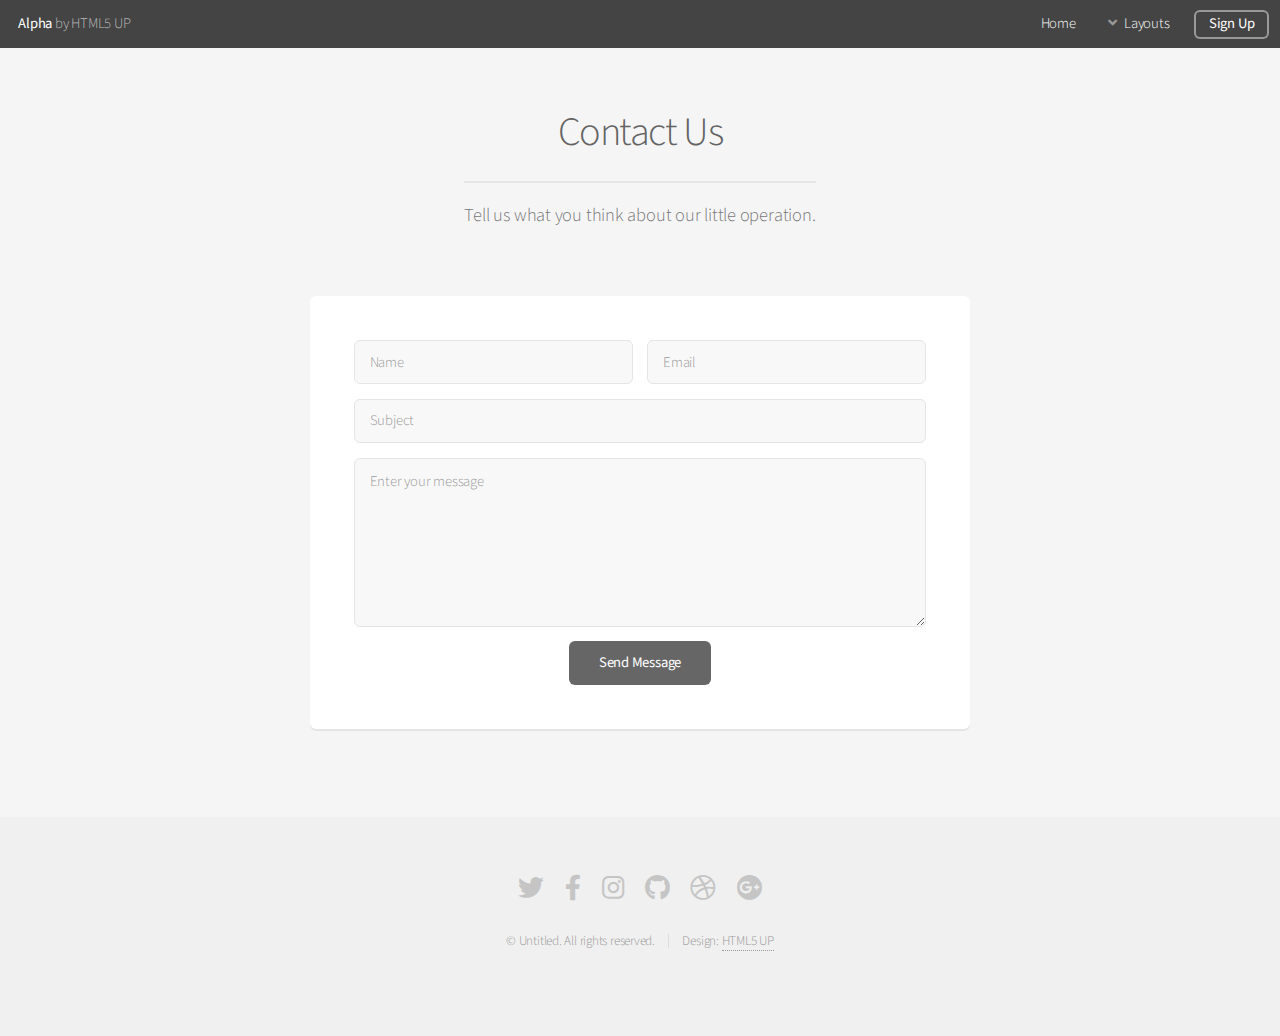
==== contact.html @ 0d6b312d "Template" ====
<!DOCTYPE HTML>
<!--
	Alpha by HTML5 UP
	html5up.net | @ajlkn
	Free for personal and commercial use under the CCA 3.0 license (html5up.net/license)
-->
<html lang="en">
	<head>
		<title>Contact - Alpha by HTML5 UP</title>
		<meta charset="utf-8" />
		<meta name="viewport" content="width=device-width, initial-scale=1, user-scalable=no" />
		<link rel="stylesheet" href="assets/css/main.css" />
	</head>
	<body class="is-preload">
		<div id="page-wrapper">

			<!-- Header -->
				<header id="header">
					<h1><a href="index.html">Alpha</a> by HTML5 UP</h1>
					<nav id="nav">
						<ul>
							<li><a href="index.html">Home</a></li>
							<li>
								<a href="#" class="icon solid fa-angle-down">Layouts</a>
								<ul>
									<li><a href="generic.html">Generic</a></li>
									<li><a href="contact.html">Contact</a></li>
									<li><a href="elements.html">Elements</a></li>
									<li>
										<a href="#">Submenu</a>
										<ul>
											<li><a href="#">Option One</a></li>
											<li><a href="#">Option Two</a></li>
											<li><a href="#">Option Three</a></li>
											<li><a href="#">Option Four</a></li>
										</ul>
									</li>
								</ul>
							</li>
							<li><a href="#" class="button">Sign Up</a></li>
						</ul>
					</nav>
				</header>

			<!-- Main -->
				<section id="main" class="container medium">
					<header>
						<h2>Contact Us</h2>
						<p>Tell us what you think about our little operation.</p>
					</header>
					<div class="box">
						<form method="post" action="#">
							<div class="row gtr-50 gtr-uniform">
								<div class="col-6 col-12-mobilep">
									<input type="text" name="name" id="name" value="" placeholder="Name" />
								</div>
								<div class="col-6 col-12-mobilep">
									<input type="email" name="email" id="email" value="" placeholder="Email" />
								</div>
								<div class="col-12">
									<input type="text" name="subject" id="subject" value="" placeholder="Subject" />
								</div>
								<div class="col-12">
									<textarea name="message" id="message" placeholder="Enter your message" rows="6"></textarea>
								</div>
								<div class="col-12">
									<ul class="actions special">
										<li><input type="submit" value="Send Message" /></li>
									</ul>
								</div>
							</div>
						</form>
					</div>
				</section>

			<!-- Footer -->
				<footer id="footer">
					<ul class="icons">
						<li><a href="#" class="icon brands fa-twitter"><span class="label">Twitter</span></a></li>
						<li><a href="#" class="icon brands fa-facebook-f"><span class="label">Facebook</span></a></li>
						<li><a href="#" class="icon brands fa-instagram"><span class="label">Instagram</span></a></li>
						<li><a href="#" class="icon brands fa-github"><span class="label">Github</span></a></li>
						<li><a href="#" class="icon brands fa-dribbble"><span class="label">Dribbble</span></a></li>
						<li><a href="#" class="icon brands fa-google-plus"><span class="label">Google+</span></a></li>
					</ul>
					<ul class="copyright">
						<li>&copy; Untitled. All rights reserved.</li><li>Design: <a href="http://html5up.net">HTML5 UP</a></li>
					</ul>
				</footer>

		</div>

		<!-- Scripts -->
			<script src="assets/js/jquery.min.js"></script>
			<script src="assets/js/jquery.dropotron.min.js"></script>
			<script src="assets/js/jquery.scrollex.min.js"></script>
			<script src="assets/js/browser.min.js"></script>
			<script src="assets/js/breakpoints.min.js"></script>
			<script src="assets/js/util.js"></script>
			<script src="assets/js/main.js"></script>

	</body>
</html>
---- assets/css/main.css ----
@import url("fontawesome-all.min.css");
@import url("https://fonts.googleapis.com/css?family=Source+Sans+Pro:300,400,300italic,400italic");

/*
	Alpha by HTML5 UP
	html5up.net | @ajlkn
	Free for personal and commercial use under the CCA 3.0 license (html5up.net/license)
*/

/* Reset */

/* Based on meyerweb.com/eric/tools/css/reset (v2.0 | 20110126 | License: public domain) */

	html, body, div, span, applet, object,
	iframe, h1, h2, h3, h4, h5, h6, p, blockquote,
	pre, a, abbr, acronym, address, big, cite,
	code, del, dfn, em, img, ins, kbd, q, s, samp,
	small, strike, strong, sub, sup, tt, var, b,
	u, i, center, dl, dt, dd, ol, ul, li, fieldset,
	form, label, legend, table, caption, tbody,
	tfoot, thead, tr, th, td, article, aside,
	canvas, details, embed, figure, figcaption,
	footer, header, hgroup, menu, nav, output, ruby,
	section, summary, time, mark, audio, video {
		margin: 0;
		padding: 0;
		border: 0;
		font-size: 100%;
		font: inherit;
		vertical-align: baseline;
	}

	article, aside, details, figcaption, figure,
	footer, header, hgroup, menu, nav, section {
		display: block;
	}

	body {
		line-height: 1;
	}

	ol, ul {
		list-style: none;
	}

	blockquote, q {
		quotes: none;
	}

		blockquote:before, blockquote:after, q:before, q:after {
			content: '';
			content: none;
		}

	table {
		border-collapse: collapse;
		border-spacing: 0;
	}

	body {
		-webkit-text-size-adjust: none;
	}

	mark {
		background-color: transparent;
		color: inherit;
	}

	input::-moz-focus-inner {
		border: 0;
		padding: 0;
	}

	input, select, textarea {
		-moz-appearance: none;
		-webkit-appearance: none;
		-ms-appearance: none;
		appearance: none;
	}

/* Basic */

	@-ms-viewport {
		width: device-width;
	}

	body {
		-ms-overflow-style: scrollbar;
	}

	@media screen and (max-width: 480px) {

		html, body {
			min-width: 320px;
		}

	}

	html {
		box-sizing: border-box;
	}

	*, *:before, *:after {
		box-sizing: inherit;
	}

	body {
		background: #f5f5f5;
	}

	body, input, select, textarea {
		color: #777;
		font-family: "Source Sans Pro", sans-serif;
		font-size: 16pt;
		font-weight: 300;
		line-height: 1.65em;
		letter-spacing: -0.015em;
	}

	a {
		-moz-transition: color 0.2s ease-in-out, border-bottom-color 0.2s ease-in-out;
		-webkit-transition: color 0.2s ease-in-out, border-bottom-color 0.2s ease-in-out;
		-ms-transition: color 0.2s ease-in-out, border-bottom-color 0.2s ease-in-out;
		transition: color 0.2s ease-in-out, border-bottom-color 0.2s ease-in-out;
		border-bottom: dotted 1px;
		color: #e89980;
		text-decoration: none;
	}

		a:hover {
			border-bottom-color: transparent;
		}

	strong, b {
		color: #646464;
		font-weight: 400;
	}

	em, i {
		font-style: italic;
	}

	p {
		margin: 0 0 2em 0;
	}

	h1, h2, h3, h4, h5, h6 {
		color: #646464;
		font-weight: 300;
		line-height: 1em;
		margin: 0 0 0.5em 0;
	}

		h1 a, h2 a, h3 a, h4 a, h5 a, h6 a {
			color: inherit;
			text-decoration: none;
		}

	h2 {
		font-size: 2.25em;
		line-height: 1.5em;
		letter-spacing: -0.035em;
	}

	h3 {
		font-size: 1.75em;
		line-height: 1.5em;
		letter-spacing: -0.025em;
	}

	h4 {
		font-size: 1.1em;
		line-height: 1.5em;
		letter-spacing: 0;
	}

	h5 {
		font-size: 0.9em;
		line-height: 1.5em;
		letter-spacing: 0;
	}

	h6 {
		font-size: 0.7em;
		line-height: 1.5em;
		letter-spacing: 0;
	}

	sub {
		font-size: 0.8em;
		position: relative;
		top: 0.5em;
	}

	sup {
		font-size: 0.8em;
		position: relative;
		top: -0.5em;
	}

	hr {
		border: 0;
		border-bottom: solid 2px #e5e5e5;
		margin: 2em 0;
	}

		hr.major {
			margin: 3em 0;
		}

	blockquote {
		border-left: solid 4px #e5e5e5;
		font-style: italic;
		margin: 0 0 2em 0;
		padding: 0.5em 0 0.5em 2em;
	}

	pre {
		-webkit-overflow-scrolling: touch;
		background: #f8f8f8;
		border-radius: 6px;
		border: solid 1px #e5e5e5;
		font-family: monospace;
		font-size: 0.9em;
		line-height: 1.75em;
		margin: 0 0 2em 0;
		overflow-x: auto;
		padding: 1em 1.5em;
	}

	code {
		background: #f8f8f8;
		border-radius: 6px;
		border: solid 1px #e5e5e5;
		font-family: monospace;
		font-size: 0.9em;
		margin: 0 0.25em;
		padding: 0.25em 0.65em;
	}

	.align-left {
		text-align: left;
	}

	.align-center {
		text-align: center;
	}

	.align-right {
		text-align: right;
	}

/* Row */

	.row {
		display: flex;
		flex-wrap: wrap;
		box-sizing: border-box;
		align-items: stretch;
	}

		.row > * {
			box-sizing: border-box;
		}

		.row.gtr-uniform > * > :last-child {
			margin-bottom: 0;
		}

		.row.aln-left {
			justify-content: flex-start;
		}

		.row.aln-center {
			justify-content: center;
		}

		.row.aln-right {
			justify-content: flex-end;
		}

		.row.aln-top {
			align-items: flex-start;
		}

		.row.aln-middle {
			align-items: center;
		}

		.row.aln-bottom {
			align-items: flex-end;
		}

		.row > .imp {
			order: -1;
		}

		.row > .col-1 {
			width: 8.33333%;
		}

		.row > .off-1 {
			margin-left: 8.33333%;
		}

		.row > .col-2 {
			width: 16.66667%;
		}

		.row > .off-2 {
			margin-left: 16.66667%;
		}

		.row > .col-3 {
			width: 25%;
		}

		.row > .off-3 {
			margin-left: 25%;
		}

		.row > .col-4 {
			width: 33.33333%;
		}

		.row > .off-4 {
			margin-left: 33.33333%;
		}

		.row > .col-5 {
			width: 41.66667%;
		}

		.row > .off-5 {
			margin-left: 41.66667%;
		}

		.row > .col-6 {
			width: 50%;
		}

		.row > .off-6 {
			margin-left: 50%;
		}

		.row > .col-7 {
			width: 58.33333%;
		}

		.row > .off-7 {
			margin-left: 58.33333%;
		}

		.row > .col-8 {
			width: 66.66667%;
		}

		.row > .off-8 {
			margin-left: 66.66667%;
		}

		.row > .col-9 {
			width: 75%;
		}

		.row > .off-9 {
			margin-left: 75%;
		}

		.row > .col-10 {
			width: 83.33333%;
		}

		.row > .off-10 {
			margin-left: 83.33333%;
		}

		.row > .col-11 {
			width: 91.66667%;
		}

		.row > .off-11 {
			margin-left: 91.66667%;
		}

		.row > .col-12 {
			width: 100%;
		}

		.row > .off-12 {
			margin-left: 100%;
		}

		.row.gtr-0 {
			margin-top: 0;
			margin-left: 0em;
		}

			.row.gtr-0 > * {
				padding: 0 0 0 0em;
			}

			.row.gtr-0.gtr-uniform {
				margin-top: 0em;
			}

				.row.gtr-0.gtr-uniform > * {
					padding-top: 0em;
				}

		.row.gtr-25 {
			margin-top: 0;
			margin-left: -0.5em;
		}

			.row.gtr-25 > * {
				padding: 0 0 0 0.5em;
			}

			.row.gtr-25.gtr-uniform {
				margin-top: -0.5em;
			}

				.row.gtr-25.gtr-uniform > * {
					padding-top: 0.5em;
				}

		.row.gtr-50 {
			margin-top: 0;
			margin-left: -1em;
		}

			.row.gtr-50 > * {
				padding: 0 0 0 1em;
			}

			.row.gtr-50.gtr-uniform {
				margin-top: -1em;
			}

				.row.gtr-50.gtr-uniform > * {
					padding-top: 1em;
				}

		.row {
			margin-top: 0;
			margin-left: -2em;
		}

			.row > * {
				padding: 0 0 0 2em;
			}

			.row.gtr-uniform {
				margin-top: -2em;
			}

				.row.gtr-uniform > * {
					padding-top: 2em;
				}

		.row.gtr-150 {
			margin-top: 0;
			margin-left: -3em;
		}

			.row.gtr-150 > * {
				padding: 0 0 0 3em;
			}

			.row.gtr-150.gtr-uniform {
				margin-top: -3em;
			}

				.row.gtr-150.gtr-uniform > * {
					padding-top: 3em;
				}

		.row.gtr-200 {
			margin-top: 0;
			margin-left: -4em;
		}

			.row.gtr-200 > * {
				padding: 0 0 0 4em;
			}

			.row.gtr-200.gtr-uniform {
				margin-top: -4em;
			}

				.row.gtr-200.gtr-uniform > * {
					padding-top: 4em;
				}

		@media screen and (max-width: 1680px) {

			.row {
				display: flex;
				flex-wrap: wrap;
				box-sizing: border-box;
				align-items: stretch;
			}

				.row > * {
					box-sizing: border-box;
				}

				.row.gtr-uniform > * > :last-child {
					margin-bottom: 0;
				}

				.row.aln-left {
					justify-content: flex-start;
				}

				.row.aln-center {
					justify-content: center;
				}

				.row.aln-right {
					justify-content: flex-end;
				}

				.row.aln-top {
					align-items: flex-start;
				}

				.row.aln-middle {
					align-items: center;
				}

				.row.aln-bottom {
					align-items: flex-end;
				}

				.row > .imp-wide {
					order: -1;
				}

				.row > .col-1-wide {
					width: 8.33333%;
				}

				.row > .off-1-wide {
					margin-left: 8.33333%;
				}

				.row > .col-2-wide {
					width: 16.66667%;
				}

				.row > .off-2-wide {
					margin-left: 16.66667%;
				}

				.row > .col-3-wide {
					width: 25%;
				}

				.row > .off-3-wide {
					margin-left: 25%;
				}

				.row > .col-4-wide {
					width: 33.33333%;
				}

				.row > .off-4-wide {
					margin-left: 33.33333%;
				}

				.row > .col-5-wide {
					width: 41.66667%;
				}

				.row > .off-5-wide {
					margin-left: 41.66667%;
				}

				.row > .col-6-wide {
					width: 50%;
				}

				.row > .off-6-wide {
					margin-left: 50%;
				}

				.row > .col-7-wide {
					width: 58.33333%;
				}

				.row > .off-7-wide {
					margin-left: 58.33333%;
				}

				.row > .col-8-wide {
					width: 66.66667%;
				}

				.row > .off-8-wide {
					margin-left: 66.66667%;
				}

				.row > .col-9-wide {
					width: 75%;
				}

				.row > .off-9-wide {
					margin-left: 75%;
				}

				.row > .col-10-wide {
					width: 83.33333%;
				}

				.row > .off-10-wide {
					margin-left: 83.33333%;
				}

				.row > .col-11-wide {
					width: 91.66667%;
				}

				.row > .off-11-wide {
					margin-left: 91.66667%;
				}

				.row > .col-12-wide {
					width: 100%;
				}

				.row > .off-12-wide {
					margin-left: 100%;
				}

				.row.gtr-0 {
					margin-top: 0;
					margin-left: 0em;
				}

					.row.gtr-0 > * {
						padding: 0 0 0 0em;
					}

					.row.gtr-0.gtr-uniform {
						margin-top: 0em;
					}

						.row.gtr-0.gtr-uniform > * {
							padding-top: 0em;
						}

				.row.gtr-25 {
					margin-top: 0;
					margin-left: -0.5em;
				}

					.row.gtr-25 > * {
						padding: 0 0 0 0.5em;
					}

					.row.gtr-25.gtr-uniform {
						margin-top: -0.5em;
					}

						.row.gtr-25.gtr-uniform > * {
							padding-top: 0.5em;
						}

				.row.gtr-50 {
					margin-top: 0;
					margin-left: -1em;
				}

					.row.gtr-50 > * {
						padding: 0 0 0 1em;
					}

					.row.gtr-50.gtr-uniform {
						margin-top: -1em;
					}

						.row.gtr-50.gtr-uniform > * {
							padding-top: 1em;
						}

				.row {
					margin-top: 0;
					margin-left: -2em;
				}

					.row > * {
						padding: 0 0 0 2em;
					}

					.row.gtr-uniform {
						margin-top: -2em;
					}

						.row.gtr-uniform > * {
							padding-top: 2em;
						}

				.row.gtr-150 {
					margin-top: 0;
					margin-left: -3em;
				}

					.row.gtr-150 > * {
						padding: 0 0 0 3em;
					}

					.row.gtr-150.gtr-uniform {
						margin-top: -3em;
					}

						.row.gtr-150.gtr-uniform > * {
							padding-top: 3em;
						}

				.row.gtr-200 {
					margin-top: 0;
					margin-left: -4em;
				}

					.row.gtr-200 > * {
						padding: 0 0 0 4em;
					}

					.row.gtr-200.gtr-uniform {
						margin-top: -4em;
					}

						.row.gtr-200.gtr-uniform > * {
							padding-top: 4em;
						}

		}

		@media screen and (max-width: 1280px) {

			.row {
				display: flex;
				flex-wrap: wrap;
				box-sizing: border-box;
				align-items: stretch;
			}

				.row > * {
					box-sizing: border-box;
				}

				.row.gtr-uniform > * > :last-child {
					margin-bottom: 0;
				}

				.row.aln-left {
					justify-content: flex-start;
				}

				.row.aln-center {
					justify-content: center;
				}

				.row.aln-right {
					justify-content: flex-end;
				}

				.row.aln-top {
					align-items: flex-start;
				}

				.row.aln-middle {
					align-items: center;
				}

				.row.aln-bottom {
					align-items: flex-end;
				}

				.row > .imp-normal {
					order: -1;
				}

				.row > .col-1-normal {
					width: 8.33333%;
				}

				.row > .off-1-normal {
					margin-left: 8.33333%;
				}

				.row > .col-2-normal {
					width: 16.66667%;
				}

				.row > .off-2-normal {
					margin-left: 16.66667%;
				}

				.row > .col-3-normal {
					width: 25%;
				}

				.row > .off-3-normal {
					margin-left: 25%;
				}

				.row > .col-4-normal {
					width: 33.33333%;
				}

				.row > .off-4-normal {
					margin-left: 33.33333%;
				}

				.row > .col-5-normal {
					width: 41.66667%;
				}

				.row > .off-5-normal {
					margin-left: 41.66667%;
				}

				.row > .col-6-normal {
					width: 50%;
				}

				.row > .off-6-normal {
					margin-left: 50%;
				}

				.row > .col-7-normal {
					width: 58.33333%;
				}

				.row > .off-7-normal {
					margin-left: 58.33333%;
				}

				.row > .col-8-normal {
					width: 66.66667%;
				}

				.row > .off-8-normal {
					margin-left: 66.66667%;
				}

				.row > .col-9-normal {
					width: 75%;
				}

				.row > .off-9-normal {
					margin-left: 75%;
				}

				.row > .col-10-normal {
					width: 83.33333%;
				}

				.row > .off-10-normal {
					margin-left: 83.33333%;
				}

				.row > .col-11-normal {
					width: 91.66667%;
				}

				.row > .off-11-normal {
					margin-left: 91.66667%;
				}

				.row > .col-12-normal {
					width: 100%;
				}

				.row > .off-12-normal {
					margin-left: 100%;
				}

				.row.gtr-0 {
					margin-top: 0;
					margin-left: 0em;
				}

					.row.gtr-0 > * {
						padding: 0 0 0 0em;
					}

					.row.gtr-0.gtr-uniform {
						margin-top: 0em;
					}

						.row.gtr-0.gtr-uniform > * {
							padding-top: 0em;
						}

				.row.gtr-25 {
					margin-top: 0;
					margin-left: -0.5em;
				}

					.row.gtr-25 > * {
						padding: 0 0 0 0.5em;
					}

					.row.gtr-25.gtr-uniform {
						margin-top: -0.5em;
					}

						.row.gtr-25.gtr-uniform > * {
							padding-top: 0.5em;
						}

				.row.gtr-50 {
					margin-top: 0;
					margin-left: -1em;
				}

					.row.gtr-50 > * {
						padding: 0 0 0 1em;
					}

					.row.gtr-50.gtr-uniform {
						margin-top: -1em;
					}

						.row.gtr-50.gtr-uniform > * {
							padding-top: 1em;
						}

				.row {
					margin-top: 0;
					margin-left: -2em;
				}

					.row > * {
						padding: 0 0 0 2em;
					}

					.row.gtr-uniform {
						margin-top: -2em;
					}

						.row.gtr-uniform > * {
							padding-top: 2em;
						}

				.row.gtr-150 {
					margin-top: 0;
					margin-left: -3em;
				}

					.row.gtr-150 > * {
						padding: 0 0 0 3em;
					}

					.row.gtr-150.gtr-uniform {
						margin-top: -3em;
					}

						.row.gtr-150.gtr-uniform > * {
							padding-top: 3em;
						}

				.row.gtr-200 {
					margin-top: 0;
					margin-left: -4em;
				}

					.row.gtr-200 > * {
						padding: 0 0 0 4em;
					}

					.row.gtr-200.gtr-uniform {
						margin-top: -4em;
					}

						.row.gtr-200.gtr-uniform > * {
							padding-top: 4em;
						}

		}

		@media screen and (max-width: 980px) {

			.row {
				display: flex;
				flex-wrap: wrap;
				box-sizing: border-box;
				align-items: stretch;
			}

				.row > * {
					box-sizing: border-box;
				}

				.row.gtr-uniform > * > :last-child {
					margin-bottom: 0;
				}

				.row.aln-left {
					justify-content: flex-start;
				}

				.row.aln-center {
					justify-content: center;
				}

				.row.aln-right {
					justify-content: flex-end;
				}

				.row.aln-top {
					align-items: flex-start;
				}

				.row.aln-middle {
					align-items: center;
				}

				.row.aln-bottom {
					align-items: flex-end;
				}

				.row > .imp-narrow {
					order: -1;
				}

				.row > .col-1-narrow {
					width: 8.33333%;
				}

				.row > .off-1-narrow {
					margin-left: 8.33333%;
				}

				.row > .col-2-narrow {
					width: 16.66667%;
				}

				.row > .off-2-narrow {
					margin-left: 16.66667%;
				}

				.row > .col-3-narrow {
					width: 25%;
				}

				.row > .off-3-narrow {
					margin-left: 25%;
				}

				.row > .col-4-narrow {
					width: 33.33333%;
				}

				.row > .off-4-narrow {
					margin-left: 33.33333%;
				}

				.row > .col-5-narrow {
					width: 41.66667%;
				}

				.row > .off-5-narrow {
					margin-left: 41.66667%;
				}

				.row > .col-6-narrow {
					width: 50%;
				}

				.row > .off-6-narrow {
					margin-left: 50%;
				}

				.row > .col-7-narrow {
					width: 58.33333%;
				}

				.row > .off-7-narrow {
					margin-left: 58.33333%;
				}

				.row > .col-8-narrow {
					width: 66.66667%;
				}

				.row > .off-8-narrow {
					margin-left: 66.66667%;
				}

				.row > .col-9-narrow {
					width: 75%;
				}

				.row > .off-9-narrow {
					margin-left: 75%;
				}

				.row > .col-10-narrow {
					width: 83.33333%;
				}

				.row > .off-10-narrow {
					margin-left: 83.33333%;
				}

				.row > .col-11-narrow {
					width: 91.66667%;
				}

				.row > .off-11-narrow {
					margin-left: 91.66667%;
				}

				.row > .col-12-narrow {
					width: 100%;
				}

				.row > .off-12-narrow {
					margin-left: 100%;
				}

				.row.gtr-0 {
					margin-top: 0;
					margin-left: 0em;
				}

					.row.gtr-0 > * {
						padding: 0 0 0 0em;
					}

					.row.gtr-0.gtr-uniform {
						margin-top: 0em;
					}

						.row.gtr-0.gtr-uniform > * {
							padding-top: 0em;
						}

				.row.gtr-25 {
					margin-top: 0;
					margin-left: -0.5em;
				}

					.row.gtr-25 > * {
						padding: 0 0 0 0.5em;
					}

					.row.gtr-25.gtr-uniform {
						margin-top: -0.5em;
					}

						.row.gtr-25.gtr-uniform > * {
							padding-top: 0.5em;
						}

				.row.gtr-50 {
					margin-top: 0;
					margin-left: -1em;
				}

					.row.gtr-50 > * {
						padding: 0 0 0 1em;
					}

					.row.gtr-50.gtr-uniform {
						margin-top: -1em;
					}

						.row.gtr-50.gtr-uniform > * {
							padding-top: 1em;
						}

				.row {
					margin-top: 0;
					margin-left: -2em;
				}

					.row > * {
						padding: 0 0 0 2em;
					}

					.row.gtr-uniform {
						margin-top: -2em;
					}

						.row.gtr-uniform > * {
							padding-top: 2em;
						}

				.row.gtr-150 {
					margin-top: 0;
					margin-left: -3em;
				}

					.row.gtr-150 > * {
						padding: 0 0 0 3em;
					}

					.row.gtr-150.gtr-uniform {
						margin-top: -3em;
					}

						.row.gtr-150.gtr-uniform > * {
							padding-top: 3em;
						}

				.row.gtr-200 {
					margin-top: 0;
					margin-left: -4em;
				}

					.row.gtr-200 > * {
						padding: 0 0 0 4em;
					}

					.row.gtr-200.gtr-uniform {
						margin-top: -4em;
					}

						.row.gtr-200.gtr-uniform > * {
							padding-top: 4em;
						}

		}

		@media screen and (max-width: 840px) {

			.row {
				display: flex;
				flex-wrap: wrap;
				box-sizing: border-box;
				align-items: stretch;
			}

				.row > * {
					box-sizing: border-box;
				}

				.row.gtr-uniform > * > :last-child {
					margin-bottom: 0;
				}

				.row.aln-left {
					justify-content: flex-start;
				}

				.row.aln-center {
					justify-content: center;
				}

				.row.aln-right {
					justify-content: flex-end;
				}

				.row.aln-top {
					align-items: flex-start;
				}

				.row.aln-middle {
					align-items: center;
				}

				.row.aln-bottom {
					align-items: flex-end;
				}

				.row > .imp-narrower {
					order: -1;
				}

				.row > .col-1-narrower {
					width: 8.33333%;
				}

				.row > .off-1-narrower {
					margin-left: 8.33333%;
				}

				.row > .col-2-narrower {
					width: 16.66667%;
				}

				.row > .off-2-narrower {
					margin-left: 16.66667%;
				}

				.row > .col-3-narrower {
					width: 25%;
				}

				.row > .off-3-narrower {
					margin-left: 25%;
				}

				.row > .col-4-narrower {
					width: 33.33333%;
				}

				.row > .off-4-narrower {
					margin-left: 33.33333%;
				}

				.row > .col-5-narrower {
					width: 41.66667%;
				}

				.row > .off-5-narrower {
					margin-left: 41.66667%;
				}

				.row > .col-6-narrower {
					width: 50%;
				}

				.row > .off-6-narrower {
					margin-left: 50%;
				}

				.row > .col-7-narrower {
					width: 58.33333%;
				}

				.row > .off-7-narrower {
					margin-left: 58.33333%;
				}

				.row > .col-8-narrower {
					width: 66.66667%;
				}

				.row > .off-8-narrower {
					margin-left: 66.66667%;
				}

				.row > .col-9-narrower {
					width: 75%;
				}

				.row > .off-9-narrower {
					margin-left: 75%;
				}

				.row > .col-10-narrower {
					width: 83.33333%;
				}

				.row > .off-10-narrower {
					margin-left: 83.33333%;
				}

				.row > .col-11-narrower {
					width: 91.66667%;
				}

				.row > .off-11-narrower {
					margin-left: 91.66667%;
				}

				.row > .col-12-narrower {
					width: 100%;
				}

				.row > .off-12-narrower {
					margin-left: 100%;
				}

				.row.gtr-0 {
					margin-top: 0;
					margin-left: 0em;
				}

					.row.gtr-0 > * {
						padding: 0 0 0 0em;
					}

					.row.gtr-0.gtr-uniform {
						margin-top: 0em;
					}

						.row.gtr-0.gtr-uniform > * {
							padding-top: 0em;
						}

				.row.gtr-25 {
					margin-top: 0;
					margin-left: -0.5em;
				}

					.row.gtr-25 > * {
						padding: 0 0 0 0.5em;
					}

					.row.gtr-25.gtr-uniform {
						margin-top: -0.5em;
					}

						.row.gtr-25.gtr-uniform > * {
							padding-top: 0.5em;
						}

				.row.gtr-50 {
					margin-top: 0;
					margin-left: -1em;
				}

					.row.gtr-50 > * {
						padding: 0 0 0 1em;
					}

					.row.gtr-50.gtr-uniform {
						margin-top: -1em;
					}

						.row.gtr-50.gtr-uniform > * {
							padding-top: 1em;
						}

				.row {
					margin-top: 0;
					margin-left: -2em;
				}

					.row > * {
						padding: 0 0 0 2em;
					}

					.row.gtr-uniform {
						margin-top: -2em;
					}

						.row.gtr-uniform > * {
							padding-top: 2em;
						}

				.row.gtr-150 {
					margin-top: 0;
					margin-left: -3em;
				}

					.row.gtr-150 > * {
						padding: 0 0 0 3em;
					}

					.row.gtr-150.gtr-uniform {
						margin-top: -3em;
					}

						.row.gtr-150.gtr-uniform > * {
							padding-top: 3em;
						}

				.row.gtr-200 {
					margin-top: 0;
					margin-left: -4em;
				}

					.row.gtr-200 > * {
						padding: 0 0 0 4em;
					}

					.row.gtr-200.gtr-uniform {
						margin-top: -4em;
					}

						.row.gtr-200.gtr-uniform > * {
							padding-top: 4em;
						}

		}

		@media screen and (max-width: 736px) {

			.row {
				display: flex;
				flex-wrap: wrap;
				box-sizing: border-box;
				align-items: stretch;
			}

				.row > * {
					box-sizing: border-box;
				}

				.row.gtr-uniform > * > :last-child {
					margin-bottom: 0;
				}

				.row.aln-left {
					justify-content: flex-start;
				}

				.row.aln-center {
					justify-content: center;
				}

				.row.aln-right {
					justify-content: flex-end;
				}

				.row.aln-top {
					align-items: flex-start;
				}

				.row.aln-middle {
					align-items: center;
				}

				.row.aln-bottom {
					align-items: flex-end;
				}

				.row > .imp-mobile {
					order: -1;
				}

				.row > .col-1-mobile {
					width: 8.33333%;
				}

				.row > .off-1-mobile {
					margin-left: 8.33333%;
				}

				.row > .col-2-mobile {
					width: 16.66667%;
				}

				.row > .off-2-mobile {
					margin-left: 16.66667%;
				}

				.row > .col-3-mobile {
					width: 25%;
				}

				.row > .off-3-mobile {
					margin-left: 25%;
				}

				.row > .col-4-mobile {
					width: 33.33333%;
				}

				.row > .off-4-mobile {
					margin-left: 33.33333%;
				}

				.row > .col-5-mobile {
					width: 41.66667%;
				}

				.row > .off-5-mobile {
					margin-left: 41.66667%;
				}

				.row > .col-6-mobile {
					width: 50%;
				}

				.row > .off-6-mobile {
					margin-left: 50%;
				}

				.row > .col-7-mobile {
					width: 58.33333%;
				}

				.row > .off-7-mobile {
					margin-left: 58.33333%;
				}

				.row > .col-8-mobile {
					width: 66.66667%;
				}

				.row > .off-8-mobile {
					margin-left: 66.66667%;
				}

				.row > .col-9-mobile {
					width: 75%;
				}

				.row > .off-9-mobile {
					margin-left: 75%;
				}

				.row > .col-10-mobile {
					width: 83.33333%;
				}

				.row > .off-10-mobile {
					margin-left: 83.33333%;
				}

				.row > .col-11-mobile {
					width: 91.66667%;
				}

				.row > .off-11-mobile {
					margin-left: 91.66667%;
				}

				.row > .col-12-mobile {
					width: 100%;
				}

				.row > .off-12-mobile {
					margin-left: 100%;
				}

				.row.gtr-0 {
					margin-top: 0;
					margin-left: 0em;
				}

					.row.gtr-0 > * {
						padding: 0 0 0 0em;
					}

					.row.gtr-0.gtr-uniform {
						margin-top: 0em;
					}

						.row.gtr-0.gtr-uniform > * {
							padding-top: 0em;
						}

				.row.gtr-25 {
					margin-top: 0;
					margin-left: -0.5em;
				}

					.row.gtr-25 > * {
						padding: 0 0 0 0.5em;
					}

					.row.gtr-25.gtr-uniform {
						margin-top: -0.5em;
					}

						.row.gtr-25.gtr-uniform > * {
							padding-top: 0.5em;
						}

				.row.gtr-50 {
					margin-top: 0;
					margin-left: -1em;
				}

					.row.gtr-50 > * {
						padding: 0 0 0 1em;
					}

					.row.gtr-50.gtr-uniform {
						margin-top: -1em;
					}

						.row.gtr-50.gtr-uniform > * {
							padding-top: 1em;
						}

				.row {
					margin-top: 0;
					margin-left: -2em;
				}

					.row > * {
						padding: 0 0 0 2em;
					}

					.row.gtr-uniform {
						margin-top: -2em;
					}

						.row.gtr-uniform > * {
							padding-top: 2em;
						}

				.row.gtr-150 {
					margin-top: 0;
					margin-left: -3em;
				}

					.row.gtr-150 > * {
						padding: 0 0 0 3em;
					}

					.row.gtr-150.gtr-uniform {
						margin-top: -3em;
					}

						.row.gtr-150.gtr-uniform > * {
							padding-top: 3em;
						}

				.row.gtr-200 {
					margin-top: 0;
					margin-left: -4em;
				}

					.row.gtr-200 > * {
						padding: 0 0 0 4em;
					}

					.row.gtr-200.gtr-uniform {
						margin-top: -4em;
					}

						.row.gtr-200.gtr-uniform > * {
							padding-top: 4em;
						}

		}

		@media screen and (max-width: 480px) {

			.row {
				display: flex;
				flex-wrap: wrap;
				box-sizing: border-box;
				align-items: stretch;
			}

				.row > * {
					box-sizing: border-box;
				}

				.row.gtr-uniform > * > :last-child {
					margin-bottom: 0;
				}

				.row.aln-left {
					justify-content: flex-start;
				}

				.row.aln-center {
					justify-content: center;
				}

				.row.aln-right {
					justify-content: flex-end;
				}

				.row.aln-top {
					align-items: flex-start;
				}

				.row.aln-middle {
					align-items: center;
				}

				.row.aln-bottom {
					align-items: flex-end;
				}

				.row > .imp-mobilep {
					order: -1;
				}

				.row > .col-1-mobilep {
					width: 8.33333%;
				}

				.row > .off-1-mobilep {
					margin-left: 8.33333%;
				}

				.row > .col-2-mobilep {
					width: 16.66667%;
				}

				.row > .off-2-mobilep {
					margin-left: 16.66667%;
				}

				.row > .col-3-mobilep {
					width: 25%;
				}

				.row > .off-3-mobilep {
					margin-left: 25%;
				}

				.row > .col-4-mobilep {
					width: 33.33333%;
				}

				.row > .off-4-mobilep {
					margin-left: 33.33333%;
				}

				.row > .col-5-mobilep {
					width: 41.66667%;
				}

				.row > .off-5-mobilep {
					margin-left: 41.66667%;
				}

				.row > .col-6-mobilep {
					width: 50%;
				}

				.row > .off-6-mobilep {
					margin-left: 50%;
				}

				.row > .col-7-mobilep {
					width: 58.33333%;
				}

				.row > .off-7-mobilep {
					margin-left: 58.33333%;
				}

				.row > .col-8-mobilep {
					width: 66.66667%;
				}

				.row > .off-8-mobilep {
					margin-left: 66.66667%;
				}

				.row > .col-9-mobilep {
					width: 75%;
				}

				.row > .off-9-mobilep {
					margin-left: 75%;
				}

				.row > .col-10-mobilep {
					width: 83.33333%;
				}

				.row > .off-10-mobilep {
					margin-left: 83.33333%;
				}

				.row > .col-11-mobilep {
					width: 91.66667%;
				}

				.row > .off-11-mobilep {
					margin-left: 91.66667%;
				}

				.row > .col-12-mobilep {
					width: 100%;
				}

				.row > .off-12-mobilep {
					margin-left: 100%;
				}

				.row.gtr-0 {
					margin-top: 0;
					margin-left: 0em;
				}

					.row.gtr-0 > * {
						padding: 0 0 0 0em;
					}

					.row.gtr-0.gtr-uniform {
						margin-top: 0em;
					}

						.row.gtr-0.gtr-uniform > * {
							padding-top: 0em;
						}

				.row.gtr-25 {
					margin-top: 0;
					margin-left: -0.5em;
				}

					.row.gtr-25 > * {
						padding: 0 0 0 0.5em;
					}

					.row.gtr-25.gtr-uniform {
						margin-top: -0.5em;
					}

						.row.gtr-25.gtr-uniform > * {
							padding-top: 0.5em;
						}

				.row.gtr-50 {
					margin-top: 0;
					margin-left: -1em;
				}

					.row.gtr-50 > * {
						padding: 0 0 0 1em;
					}

					.row.gtr-50.gtr-uniform {
						margin-top: -1em;
					}

						.row.gtr-50.gtr-uniform > * {
							padding-top: 1em;
						}

				.row {
					margin-top: 0;
					margin-left: -2em;
				}

					.row > * {
						padding: 0 0 0 2em;
					}

					.row.gtr-uniform {
						margin-top: -2em;
					}

						.row.gtr-uniform > * {
							padding-top: 2em;
						}

				.row.gtr-150 {
					margin-top: 0;
					margin-left: -3em;
				}

					.row.gtr-150 > * {
						padding: 0 0 0 3em;
					}

					.row.gtr-150.gtr-uniform {
						margin-top: -3em;
					}

						.row.gtr-150.gtr-uniform > * {
							padding-top: 3em;
						}

				.row.gtr-200 {
					margin-top: 0;
					margin-left: -4em;
				}

					.row.gtr-200 > * {
						padding: 0 0 0 4em;
					}

					.row.gtr-200.gtr-uniform {
						margin-top: -4em;
					}

						.row.gtr-200.gtr-uniform > * {
							padding-top: 4em;
						}

		}

/* Container */

	.container {
		margin: 0 auto;
		max-width: calc(100% - 5em);
		width: 60em;
	}

		.container.xsmall {
			width: 15em;
		}

		.container.small {
			width: 30em;
		}

		.container.medium {
			width: 45em;
		}

		.container.large {
			width: 75em;
		}

		.container.xlarge {
			width: 90em;
		}

		.container.max {
			width: 100%;
		}

		@media screen and (max-width: 840px) {

			.container {
				width: 100% !important;
			}

		}

		@media screen and (max-width: 736px) {

			.container {
				max-width: 100%;
			}

		}

/* Section/Article */

	section.special, article.special {
		text-align: center;
	}

	header p {
		color: #999;
		position: relative;
		margin: 0 0 1.5em 0;
		font-style: italic;
	}

	header h2 + p {
		font-size: 1.25em;
		margin-top: -1em;
		line-height: 1.5em;
	}

	header h3 + p {
		font-size: 1.1em;
		margin-top: -0.85em;
		line-height: 1.5em;
	}

	header h4 + p,
	header h5 + p,
	header h6 + p {
		font-size: 0.8em;
		margin-top: -0.5em;
		line-height: 1.5em;
	}

	header.major {
		padding: 1em 0;
		text-align: center;
	}

		header.major h2 {
			margin: 0;
		}

		header.major p {
			display: inline-block;
			border-top: solid 2px #e5e5e5;
			color: #777;
			margin: 1.5em 0 0 0;
			padding: 1.5em 0 0 0;
			font-style: normal;
		}

/* Form */

	form {
		margin: 0 0 2em 0;
	}

	label {
		color: #646464;
		display: block;
		font-size: 0.9em;
		font-weight: 300;
		margin: 0 0 1em 0;
	}

	input[type="text"],
	input[type="password"],
	input[type="email"],
	select,
	textarea {
		-moz-appearance: none;
		-webkit-appearance: none;
		-ms-appearance: none;
		appearance: none;
		background-color: #f8f8f8;
		border-radius: 6px;
		border: solid 1px #e5e5e5;
		color: inherit;
		display: block;
		outline: 0;
		padding: 0 1em;
		text-decoration: none;
		width: 100%;
	}

		input[type="text"]:invalid,
		input[type="password"]:invalid,
		input[type="email"]:invalid,
		select:invalid,
		textarea:invalid {
			box-shadow: none;
		}

		input[type="text"]:focus,
		input[type="password"]:focus,
		input[type="email"]:focus,
		select:focus,
		textarea:focus {
			border-color: #e89980;
			box-shadow: 0 0 0 2px #e89980;
		}

	select {
		background-image: url("data:image/svg+xml;charset=utf8,%3Csvg xmlns='http://www.w3.org/2000/svg' width='40' height='40' preserveAspectRatio='none' viewBox='0 0 40 40'%3E%3Cpath d='M9.4,12.3l10.4,10.4l10.4-10.4c0.2-0.2,0.5-0.4,0.9-0.4c0.3,0,0.6,0.1,0.9,0.4l3.3,3.3c0.2,0.2,0.4,0.5,0.4,0.9 c0,0.4-0.1,0.6-0.4,0.9L20.7,31.9c-0.2,0.2-0.5,0.4-0.9,0.4c-0.3,0-0.6-0.1-0.9-0.4L4.3,17.3c-0.2-0.2-0.4-0.5-0.4-0.9 c0-0.4,0.1-0.6,0.4-0.9l3.3-3.3c0.2-0.2,0.5-0.4,0.9-0.4S9.1,12.1,9.4,12.3z' fill='%23e5e5e5' /%3E%3C/svg%3E");
		background-size: 1.25em;
		background-repeat: no-repeat;
		background-position: calc(100% - 1em) center;
		height: 3em;
		padding-right: 3em;
		text-overflow: ellipsis;
	}

		select option {
			color: #777;
			background-color: #f5f5f5;
		}

		select:focus::-ms-value {
			background-color: transparent;
		}

		select::-ms-expand {
			display: none;
		}

	input[type="text"],
	input[type="password"],
	input[type="email"],
	select {
		height: 3em;
	}

	textarea {
		padding: 0.75em 1em;
	}

	input[type="checkbox"],
	input[type="radio"] {
		-moz-appearance: none;
		-webkit-appearance: none;
		-ms-appearance: none;
		appearance: none;
		display: block;
		float: left;
		margin-right: -2em;
		opacity: 0;
		width: 1em;
		z-index: -1;
	}

		input[type="checkbox"] + label,
		input[type="radio"] + label {
			text-decoration: none;
			color: #777;
			cursor: pointer;
			display: inline-block;
			font-size: 1em;
			font-weight: 300;
			padding-left: 2.55em;
			padding-right: 0.75em;
			position: relative;
		}

			input[type="checkbox"] + label:before,
			input[type="radio"] + label:before {
				-moz-osx-font-smoothing: grayscale;
				-webkit-font-smoothing: antialiased;
				display: inline-block;
				font-style: normal;
				font-variant: normal;
				text-rendering: auto;
				line-height: 1;
				text-transform: none !important;
				font-family: 'Font Awesome 5 Free';
				font-weight: 900;
			}

			input[type="checkbox"] + label:before,
			input[type="radio"] + label:before {
				background: #f8f8f8;
				border-radius: 6px;
				border: solid 1px #e5e5e5;
				content: '';
				display: inline-block;
				font-size: 0.8em;
				height: 2.25em;
				left: 0;
				line-height: 2.25em;
				position: absolute;
				text-align: center;
				top: 0;
				width: 2.25em;
			}

		input[type="checkbox"]:checked + label:before,
		input[type="radio"]:checked + label:before {
			background: #666;
			border-color: #666;
			color: #ffffff;
			content: '\f00c';
		}

		input[type="checkbox"]:focus + label:before,
		input[type="radio"]:focus + label:before {
			border-color: #e89980;
			box-shadow: 0 0 0 1px #e89980;
		}

	input[type="checkbox"] + label:before {
		border-radius: 6px;
	}

	input[type="radio"] + label:before {
		border-radius: 100%;
	}

	::-webkit-input-placeholder {
		color: #999 !important;
		opacity: 1.0;
	}

	:-moz-placeholder {
		color: #999 !important;
		opacity: 1.0;
	}

	::-moz-placeholder {
		color: #999 !important;
		opacity: 1.0;
	}

	:-ms-input-placeholder {
		color: #999 !important;
		opacity: 1.0;
	}

/* Box */

	.box {
		background: #fff;
		border-radius: 6px;
		box-shadow: 0 2px 0 0 #e5e5e5;
		margin: 0 0 2em 0;
		padding: 3em;
	}

		.box > :last-child {
			margin-bottom: 0;
		}

		.box.alt {
			background: none !important;
			border-radius: 0 !important;
			box-shadow: none !important;
			margin: 0 0 2em 0;
			padding: 0 !important;
		}

		.box.features .features-row {
			border-top: solid 2px #e5e5e5;
			position: relative;
		}

			.box.features .features-row:after {
				clear: both;
				content: '';
				display: block;
			}

			.box.features .features-row section {
				float: left;
				padding: 3em;
				width: 50%;
			}

				.box.features .features-row section :last-child {
					margin-bottom: 0;
				}

				.box.features .features-row section:nth-child(2n) {
					padding-right: 0;
				}

					.box.features .features-row section:nth-child(2n):before {
						background: #e5e5e5;
						content: '';
						display: block;
						height: 100%;
						margin-left: -3em;
						position: absolute;
						top: 0;
						width: 2px;
					}

				.box.features .features-row section:nth-child(2n-1) {
					padding-left: 0;
				}

			.box.features .features-row:first-child {
				border-top: 0;
			}

				.box.features .features-row:first-child section {
					padding-top: 0;
				}

			.box.features .features-row:last-child {
				padding-bottom: 0;
			}

				.box.features .features-row:last-child section {
					padding-bottom: 0;
				}

		.box.special {
			text-align: center;
		}

		.box .image.featured {
			border-radius: 0;
			display: block;
			margin: 3em 0 3em -3em;
			position: relative;
			width: calc(100% + 6em);
		}

			.box .image.featured img {
				border-radius: 0;
				display: block;
				width: 100%;
			}

			.box .image.featured:first-child {
				border-radius: 6px 6px 0 0;
				margin-bottom: 3em;
				margin-top: -3em;
			}

				.box .image.featured:first-child img {
					border-radius: 6px 6px 0 0;
				}

			.box .image.featured:last-child {
				border-radius: 0 0 6px 6px;
				margin-bottom: -3em;
				margin-top: 3em;
			}

				.box .image.featured:last-child img {
					border-radius: 0 0 6px 6px;
				}

/* Icon */

	.icon {
		text-decoration: none;
		border-bottom: none;
		position: relative;
	}

		.icon:before {
			-moz-osx-font-smoothing: grayscale;
			-webkit-font-smoothing: antialiased;
			display: inline-block;
			font-style: normal;
			font-variant: normal;
			text-rendering: auto;
			line-height: 1;
			text-transform: none !important;
			font-family: 'Font Awesome 5 Free';
			font-weight: 400;
		}

		.icon > .label {
			display: none;
		}

		.icon:before {
			line-height: inherit;
		}

		.icon.solid:before {
			font-weight: 900;
		}

		.icon.brands:before {
			font-family: 'Font Awesome 5 Brands';
		}

		.icon.major {
			background: #666;
			border-radius: 100%;
			color: #ffffff;
			cursor: default;
			display: inline-block;
			height: 5.5em;
			line-height: 5.5em;
			margin: 0 0 2em 0;
			width: 5.5em;
		}

			.icon.major:before {
				font-size: 2.5em;
			}

			.icon.major.accent1 {
				background: #666;
				color: #ffffff;
			}

			.icon.major.accent2 {
				background: #e89980;
				color: #ffffff;
			}

			.icon.major.accent3 {
				background: #7fcdb8;
				color: #ffffff;
			}

			.icon.major.accent4 {
				background: #90b0ba;
				color: #ffffff;
			}

			.icon.major.accent5 {
				background: #e5cb95;
				color: #ffffff;
			}

/* Image */

	.image {
		border-radius: 6px;
		border: 0;
		display: inline-block;
		position: relative;
	}

		.image img {
			border-radius: 6px;
			display: block;
		}

		.image.left {
			float: left;
			padding: 0 1.5em 1em 0;
			top: 0.25em;
		}

		.image.right {
			float: right;
			padding: 0 0 1em 1.5em;
			top: 0.25em;
		}

		.image.fit {
			display: block;
			margin: 0 0 2em 0;
			width: 100%;
		}

			.image.fit img {
				display: block;
				width: 100%;
			}

/* List */

	ol {
		list-style: decimal;
		margin: 0 0 2em 0;
		padding-left: 1.25em;
	}

		ol li {
			padding-left: 0.25em;
		}

	ul {
		list-style: disc;
		margin: 0 0 2em 0;
		padding-left: 1em;
	}

		ul li {
			padding-left: 0.5em;
		}

		ul.alt {
			list-style: none;
			padding-left: 0;
		}

			ul.alt li {
				border-top: solid 1px #e5e5e5;
				padding: 0.5em 0;
			}

				ul.alt li:first-child {
					border-top: 0;
					padding-top: 0;
				}

		ul.icons {
			cursor: default;
			list-style: none;
			padding-left: 0;
		}

			ul.icons li {
				display: inline-block;
				padding: 0 1.25em 0 0;
			}

				ul.icons li:last-child {
					padding-right: 0;
				}

				ul.icons li .icon {
					color: inherit;
				}

					ul.icons li .icon:before {
						font-size: 1.75em;
					}

	dl {
		margin: 0 0 2em 0;
	}

/* Actions */

	ul.actions {
		display: -moz-flex;
		display: -webkit-flex;
		display: -ms-flex;
		display: flex;
		cursor: default;
		list-style: none;
		margin-left: -1em;
		padding-left: 0;
	}

		ul.actions li {
			padding: 0 0 0 1em;
			vertical-align: middle;
		}

		ul.actions.special {
			-moz-justify-content: center;
			-webkit-justify-content: center;
			-ms-justify-content: center;
			justify-content: center;
			width: 100%;
			margin-left: 0;
		}

			ul.actions.special li:first-child {
				padding-left: 0;
			}

		ul.actions.stacked {
			-moz-flex-direction: column;
			-webkit-flex-direction: column;
			-ms-flex-direction: column;
			flex-direction: column;
			margin-left: 0;
		}

			ul.actions.stacked li {
				padding: 1.3em 0 0 0;
			}

				ul.actions.stacked li:first-child {
					padding-top: 0;
				}

		ul.actions.fit {
			width: calc(100% + 1em);
		}

			ul.actions.fit li {
				-moz-flex-grow: 1;
				-webkit-flex-grow: 1;
				-ms-flex-grow: 1;
				flex-grow: 1;
				-moz-flex-shrink: 1;
				-webkit-flex-shrink: 1;
				-ms-flex-shrink: 1;
				flex-shrink: 1;
				width: 100%;
			}

				ul.actions.fit li > * {
					width: 100%;
				}

			ul.actions.fit.stacked {
				width: 100%;
			}

		@media screen and (max-width: 480px) {

			ul.actions:not(.fixed) {
				-moz-flex-direction: column;
				-webkit-flex-direction: column;
				-ms-flex-direction: column;
				flex-direction: column;
				margin-left: 0;
				width: 100% !important;
			}

				ul.actions:not(.fixed) li {
					-moz-flex-grow: 1;
					-webkit-flex-grow: 1;
					-ms-flex-grow: 1;
					flex-grow: 1;
					-moz-flex-shrink: 1;
					-webkit-flex-shrink: 1;
					-ms-flex-shrink: 1;
					flex-shrink: 1;
					padding: 1em 0 0 0;
					text-align: center;
					width: 100%;
				}

					ul.actions:not(.fixed) li > * {
						width: 100%;
					}

					ul.actions:not(.fixed) li:first-child {
						padding-top: 0;
					}

					ul.actions:not(.fixed) li input[type="submit"],
					ul.actions:not(.fixed) li input[type="reset"],
					ul.actions:not(.fixed) li input[type="button"],
					ul.actions:not(.fixed) li button,
					ul.actions:not(.fixed) li .button {
						width: 100%;
					}

						ul.actions:not(.fixed) li input[type="submit"].icon:before,
						ul.actions:not(.fixed) li input[type="reset"].icon:before,
						ul.actions:not(.fixed) li input[type="button"].icon:before,
						ul.actions:not(.fixed) li button.icon:before,
						ul.actions:not(.fixed) li .button.icon:before {
							margin-left: -0.5em;
						}

		}

/* Table */

	.table-wrapper {
		-webkit-overflow-scrolling: touch;
		overflow-x: auto;
	}

	table {
		margin: 0 0 2em 0;
		width: 100%;
	}

		table tbody tr {
			border: solid 1px #e5e5e5;
			border-left: 0;
			border-right: 0;
		}

			table tbody tr:nth-child(2n + 1) {
				background-color: #f8f8f8;
			}

		table td {
			padding: 0.75em 0.75em;
		}

		table th {
			color: #646464;
			font-size: 0.9em;
			font-weight: 300;
			padding: 0 0.75em 0.75em 0.75em;
			text-align: left;
		}

		table thead {
			border-bottom: solid 2px #e5e5e5;
		}

		table tfoot {
			border-top: solid 2px #e5e5e5;
		}

		table.alt {
			border-collapse: separate;
		}

			table.alt tbody tr td {
				border: solid 1px #e5e5e5;
				border-left-width: 0;
				border-top-width: 0;
			}

				table.alt tbody tr td:first-child {
					border-left-width: 1px;
				}

			table.alt tbody tr:first-child td {
				border-top-width: 1px;
			}

			table.alt thead {
				border-bottom: 0;
			}

			table.alt tfoot {
				border-top: 0;
			}

/* Button */

	input[type="submit"],
	input[type="reset"],
	input[type="button"],
	.button {
		-moz-appearance: none;
		-webkit-appearance: none;
		-ms-appearance: none;
		appearance: none;
		-moz-transition: background-color 0.2s ease-in-out, color 0.2s ease-in-out;
		-webkit-transition: background-color 0.2s ease-in-out, color 0.2s ease-in-out;
		-ms-transition: background-color 0.2s ease-in-out, color 0.2s ease-in-out;
		transition: background-color 0.2s ease-in-out, color 0.2s ease-in-out;
		background-color: #666;
		border-radius: 6px;
		border: 0;
		color: #ffffff;
		cursor: pointer;
		display: inline-block;
		font-weight: 400;
		height: 3em;
		line-height: 3em;
		padding: 0 2em;
		text-align: center;
		text-decoration: none;
		white-space: nowrap;
	}

		input[type="submit"]:hover,
		input[type="reset"]:hover,
		input[type="button"]:hover,
		.button:hover {
			background-color: #737373;
		}

		input[type="submit"]:active,
		input[type="reset"]:active,
		input[type="button"]:active,
		.button:active {
			background-color: #595959;
		}

		input[type="submit"].icon,
		input[type="reset"].icon,
		input[type="button"].icon,
		.button.icon {
			padding-left: 1.35em;
		}

			input[type="submit"].icon:before,
			input[type="reset"].icon:before,
			input[type="button"].icon:before,
			.button.icon:before {
				margin-right: 0.5em;
			}

		input[type="submit"].fit,
		input[type="reset"].fit,
		input[type="button"].fit,
		.button.fit {
			width: 100%;
		}

		input[type="submit"].small,
		input[type="reset"].small,
		input[type="button"].small,
		.button.small {
			font-size: 0.8em;
			height: 2.7em;
			line-height: 2.7em;
		}

		input[type="submit"].large,
		input[type="reset"].large,
		input[type="button"].large,
		.button.large {
			font-size: 1.25em;
			height: 2.7em;
			line-height: 2.7em;
		}

		input[type="submit"].alt,
		input[type="reset"].alt,
		input[type="button"].alt,
		.button.alt {
			background-color: transparent;
			box-shadow: inset 0 0 0 2px #e5e5e5;
			color: #777;
		}

			input[type="submit"].alt:hover,
			input[type="reset"].alt:hover,
			input[type="button"].alt:hover,
			.button.alt:hover {
				background-color: #f8f8f8;
			}

			input[type="submit"].alt:active,
			input[type="reset"].alt:active,
			input[type="button"].alt:active,
			.button.alt:active {
				background-color: #f0f0f0;
			}

			input[type="submit"].alt.icon:before,
			input[type="reset"].alt.icon:before,
			input[type="button"].alt.icon:before,
			.button.alt.icon:before {
				color: #999;
			}

		input[type="submit"].primary,
		input[type="reset"].primary,
		input[type="button"].primary,
		.button.primary {
			background-color: #e89980;
			color: #ffffff !important;
		}

			input[type="submit"].primary:hover,
			input[type="reset"].primary:hover,
			input[type="button"].primary:hover,
			.button.primary:hover {
				background-color: #ecaa96;
			}

			input[type="submit"].primary:active,
			input[type="reset"].primary:active,
			input[type="button"].primary:active,
			.button.primary:active {
				background-color: #e4886a;
			}

		input[type="submit"].disabled, input[type="submit"]:disabled,
		input[type="reset"].disabled,
		input[type="reset"]:disabled,
		input[type="button"].disabled,
		input[type="button"]:disabled,
		.button.disabled,
		.button:disabled {
			background-color: #777 !important;
			box-shadow: inset 0 -0.15em 0 0 rgba(0, 0, 0, 0.15);
			color: #f5f5f5 !important;
			cursor: default;
			opacity: 0.25;
		}

/* Header */

	#page-wrapper {
		padding-top: 3em;
	}

	body.landing #page-wrapper {
		padding-top: 0;
	}

	@-moz-keyframes reveal-header {
		0% {
			top: -5em;
		}

		100% {
			top: 0;
		}
	}

	@-webkit-keyframes reveal-header {
		0% {
			top: -5em;
		}

		100% {
			top: 0;
		}
	}

	@-ms-keyframes reveal-header {
		0% {
			top: -5em;
		}

		100% {
			top: 0;
		}
	}

	@keyframes reveal-header {
		0% {
			top: -5em;
		}

		100% {
			top: 0;
		}
	}

	#header {
		background: #444;
		color: #bbb;
		cursor: default;
		height: 3.25em;
		left: 0;
		line-height: 3.25em;
		position: fixed;
		top: 0;
		width: 100%;
		z-index: 10000;
	}

		#header h1 {
			color: inherit;
			height: inherit;
			left: 1.25em;
			line-height: inherit;
			margin: 0;
			padding: 0;
			position: absolute;
			top: 0;
		}

			#header h1 a {
				color: #fff;
				font-weight: 400;
				border: 0;
			}

		#header nav {
			height: inherit;
			line-height: inherit;
			position: absolute;
			right: 0.75em;
			top: 0;
			vertical-align: middle;
		}

			#header nav > ul {
				list-style: none;
				margin: 0;
				padding-left: 0;
			}

				#header nav > ul > li {
					display: inline-block;
					padding-left: 0;
				}

					#header nav > ul > li > ul {
						display: none;
					}

					#header nav > ul > li a {
						display: inline-block;
						height: 2em;
						line-height: 1.95em;
						padding: 0 1em;
						border-radius: 6px;
					}

					#header nav > ul > li a:not(.button) {
						color: #fff;
						display: inline-block;
						text-decoration: none;
						border: 0;
					}

						#header nav > ul > li a:not(.button).icon:before {
							color: #999;
							margin-right: 0.5em;
						}

					#header nav > ul > li:first-child {
						margin-left: 0;
					}

					#header nav > ul > li.active a:not(.button) {
						background-color: rgba(153, 153, 153, 0.25);
					}

					#header nav > ul > li .button {
						margin: 0 0 0 0.5em;
						position: relative;
					}

		#header input[type="submit"],
		#header input[type="reset"],
		#header input[type="button"],
		#header .button {
			background-color: transparent;
			box-shadow: inset 0 0 0 2px #999;
			color: #fff;
		}

			#header input[type="submit"]:hover,
			#header input[type="reset"]:hover,
			#header input[type="button"]:hover,
			#header .button:hover {
				background-color: rgba(153, 153, 153, 0.25);
			}

			#header input[type="submit"]:active,
			#header input[type="reset"]:active,
			#header input[type="button"]:active,
			#header .button:active {
				background-color: rgba(153, 153, 153, 0.5);
			}

		#header .container {
			position: relative;
		}

			#header .container h1 {
				left: 0;
			}

			#header .container nav {
				right: 0;
			}

		#header.reveal {
			-moz-animation: reveal-header 0.5s;
			-webkit-animation: reveal-header 0.5s;
			-ms-animation: reveal-header 0.5s;
			animation: reveal-header 0.5s;
		}

		#header.alt {
			-moz-animation: none;
			-webkit-animation: none;
			-ms-animation: none;
			animation: none;
			background: none;
			color: rgba(255, 255, 255, 0.75);
			position: absolute;
		}

			#header.alt nav > ul > li a:not(.button).icon:before {
				color: rgba(255, 255, 255, 0.75);
			}

			#header.alt nav > ul > li.active a:not(.button) {
				background-color: rgba(255, 255, 255, 0.2);
			}

			#header.alt input[type="submit"],
			#header.alt input[type="reset"],
			#header.alt input[type="button"],
			#header.alt .button {
				box-shadow: inset 0 0 0 2px rgba(255, 255, 255, 0.5);
			}

				#header.alt input[type="submit"]:hover,
				#header.alt input[type="reset"]:hover,
				#header.alt input[type="button"]:hover,
				#header.alt .button:hover {
					background-color: rgba(255, 255, 255, 0.1);
				}

				#header.alt input[type="submit"]:active,
				#header.alt input[type="reset"]:active,
				#header.alt input[type="button"]:active,
				#header.alt .button:active {
					background-color: rgba(255, 255, 255, 0.2);
				}

	.dropotron {
		background: #fff;
		border-radius: 6px;
		box-shadow: 0 2px 0 0 rgba(0, 0, 0, 0.065), inset 0 -1px 0 0 #fff, inset 0 0 0 1px rgba(229, 229, 229, 0.5);
		list-style: none;
		margin: calc(-0.5em + 1px) 0 0 1px;
		padding: 0.5em 0;
		width: 11em;
	}

		.dropotron li {
			padding: 0;
		}

			.dropotron li a, .dropotron li span {
				-moz-transition: none;
				-webkit-transition: none;
				-ms-transition: none;
				transition: none;
				border: 0;
				border-top: solid 1px #f2f2f2;
				color: inherit;
				display: block;
				padding: 0.15em 1em;
			}

			.dropotron li:first-child > a, .dropotron li:first-child > span {
				border-top: 0;
			}

			.dropotron li.active > a, .dropotron li.active > span, .dropotron li:hover > a, .dropotron li:hover > span {
				background: #e89980;
				color: #ffffff;
			}

		.dropotron.level-0 {
			font-size: 0.9em;
			margin: 1em 0 0 0;
		}

			.dropotron.level-0:before {
				-moz-transform: rotate(45deg);
				-webkit-transform: rotate(45deg);
				-ms-transform: rotate(45deg);
				transform: rotate(45deg);
				background: #fff;
				border: solid 1px rgba(229, 229, 229, 0.5);
				border-bottom: 0;
				border-right: 0;
				box-shadow: -0.25em -0.125em 0.125em 0 rgba(0, 0, 0, 0.015);
				content: '';
				display: block;
				height: 0.75em;
				position: absolute;
				right: 1.25em;
				top: -0.375em;
				width: 0.75em;
				z-index: 0;
			}

/* Banner */

	#banner {
		background-attachment: scroll,							fixed;
		background-color: #666;
		background-image: url("images/overlay.png"), url("../../images/banner.jpg");
		background-position: top left,						center center;
		background-repeat: repeat,							no-repeat;
		background-size: auto,							cover;
		color: #fff;
		padding: 12em 0 20em 0;
		text-align: center;
	}

		#banner :last-child {
			margin-bottom: 0;
		}

		#banner h2, #banner h3, #banner h4, #banner h5, #banner h6 {
			color: #fff;
		}

		#banner h2 {
			font-size: 3.5em;
			line-height: 1em;
			margin: 0 0 0.5em 0;
			padding: 0;
		}

		#banner p {
			font-size: 1.25em;
			margin-bottom: 1.75em;
		}

		#banner input[type="submit"],
		#banner input[type="reset"],
		#banner input[type="button"],
		#banner .button {
			background-color: transparent;
			box-shadow: inset 0 0 0 2px rgba(255, 255, 255, 0.5);
			color: #fff;
			min-width: 12em;
		}

			#banner input[type="submit"]:hover,
			#banner input[type="reset"]:hover,
			#banner input[type="button"]:hover,
			#banner .button:hover {
				background-color: rgba(255, 255, 255, 0.1);
			}

			#banner input[type="submit"]:active,
			#banner input[type="reset"]:active,
			#banner input[type="button"]:active,
			#banner .button:active {
				background-color: rgba(255, 255, 255, 0.2);
			}

			#banner input[type="submit"].primary,
			#banner input[type="reset"].primary,
			#banner input[type="button"].primary,
			#banner .button.primary {
				background: #fff;
				color: #666 !important;
			}

/* Main */

	#main {
		padding: 4em 0;
	}

		#main > header {
			text-align: center;
			margin: 0 0 3em 0;
		}

			#main > header h2 {
				font-size: 2.75em;
				margin: 0;
			}

			#main > header p {
				border-top: solid 2px #e5e5e5;
				color: #777;
				display: inline-block;
				font-style: normal;
				margin: 1em 0 0 0;
				padding: 1em 0 1.25em 0;
			}

	body.landing #main {
		margin-top: -14em;
	}

/* Footer */

	#footer {
		background: #f0f0f0;
		padding: 4em 0 6em 0;
		text-align: center;
	}

		#footer .icons a {
			-moz-transition: opacity 0.2s ease-in-out;
			-webkit-transition: opacity 0.2s ease-in-out;
			-ms-transition: opacity 0.2s ease-in-out;
			transition: opacity 0.2s ease-in-out;
			opacity: 0.35;
		}

			#footer .icons a:hover {
				opacity: 0.75;
			}

		#footer .copyright {
			color: #999;
			font-size: 0.9em;
			line-height: 1em;
			margin: 2em 0 0 0;
			padding: 0;
			text-align: center;
		}

			#footer .copyright a {
				color: inherit;
			}

			#footer .copyright li {
				border-left: solid 1px #dddddd;
				display: inline-block;
				list-style: none;
				margin-left: 1em;
				padding-left: 1em;
			}

				#footer .copyright li:first-child {
					border-left: 0;
					margin-left: 0;
					padding-left: 0;
				}

/* CTA */

	#cta {
		background: #e89980;
		color: #f9e6df;
		padding: 3.5em 0 4em 0;
		text-align: center;
	}

		#cta h2, #cta h3, #cta h4, #cta h5, #cta h6 {
			color: inherit;
		}

		#cta form {
			margin: 0 auto;
			max-width: 100%;
			width: 25em;
		}

		#cta input[type="submit"],
		#cta input[type="reset"],
		#cta input[type="button"],
		#cta .button {
			box-shadow: none;
			background: #fff;
			color: #e89980;
		}

		#cta input[type="text"],
		#cta input[type="password"],
		#cta input[type="email"],
		#cta select,
		#cta textarea {
			color: #ffffff;
			background: rgba(255, 255, 255, 0.15);
			border: 0;
		}

			#cta input[type="text"]:focus,
			#cta input[type="password"]:focus,
			#cta input[type="email"]:focus,
			#cta select:focus,
			#cta textarea:focus {
				box-shadow: inset 0 0 0 2px #fff;
			}

		#cta ::-webkit-input-placeholder {
			color: rgba(255, 255, 255, 0.75) !important;
		}

		#cta :-moz-placeholder {
			color: rgba(255, 255, 255, 0.75) !important;
		}

		#cta ::-moz-placeholder {
			color: rgba(255, 255, 255, 0.75) !important;
		}

		#cta :-ms-input-placeholder {
			color: rgba(255, 255, 255, 0.75) !important;
		}

		#cta .formerize-placeholder {
			color: rgba(255, 255, 255, 0.75) !important;
		}

/* Wide */

	@media screen and (max-width: 1680px) {

		/* Basic */

			body, input, select, textarea {
				font-size: 13pt;
			}

		/* Banner */

			#banner {
				padding: 10em 0 18em 0;
			}

	}

/* Normal */

	@media screen and (max-width: 1280px) {

		/* Basic */

			body, input, select, textarea {
				font-size: 11pt;
			}

		/* Header */

			.dropotron.level-0 {
				font-size: 1em;
			}

		/* Banner */

			#banner {
				background-attachment: scroll;
			}

				#banner h2 {
					font-size: 3.5em;
				}

	}

/* Narrow */

	@media screen and (max-width: 980px) {

		/* Basic */

			body, input, select, textarea {
				font-size: 11pt;
			}

	}

/* Narrower */

	#navPanel, #navButton {
		display: none;
	}

	@media screen and (max-width: 840px) {

		/* Basic */

			html, body {
				overflow-x: hidden;
			}

			body, input, select, textarea {
				font-size: 11pt;
			}

			h2 br, h3 br, h4 br, h5 br, h6 br {
				display: none;
			}

		/* Section/Article */

			header br {
				display: none;
			}

			header.major {
				padding: 0 4em;
			}

		/* Box */

			.box {
				padding: 3em 2em;
			}

				.box.features > section {
					padding: 3em 2em;
				}

				.box .image.featured {
					margin-left: -2em;
					width: calc(100% + 4em);
				}

					.box .image.featured:first-child {
						margin-bottom: 3em;
						margin-top: -3em;
					}

					.box .image.featured:last-child {
						margin-bottom: -3em;
						margin-top: 3em;
					}

		/* Header */

			#page-wrapper {
				padding-top: 0;
			}

			#header {
				display: none;
			}

		/* Banner */

		/* Nav */

			#page-wrapper {
				-moz-backface-visibility: hidden;
				-webkit-backface-visibility: hidden;
				-ms-backface-visibility: hidden;
				backface-visibility: hidden;
				-moz-transition: -moz-transform 0.5s ease;
				-webkit-transition: -webkit-transform 0.5s ease;
				-ms-transition: -ms-transform 0.5s ease;
				transition: transform 0.5s ease;
				padding-bottom: 1px;
			}

			#navButton {
				-moz-backface-visibility: hidden;
				-webkit-backface-visibility: hidden;
				-ms-backface-visibility: hidden;
				backface-visibility: hidden;
				-moz-transition: -moz-transform 0.5s ease;
				-webkit-transition: -webkit-transform 0.5s ease;
				-ms-transition: -ms-transform 0.5s ease;
				transition: transform 0.5s ease;
				display: block;
				height: 44px;
				left: 0;
				position: fixed;
				top: 0;
				width: 100%;
				z-index: 10001;
			}

				#navButton .toggle {
					text-decoration: none;
					height: 100%;
					left: 0;
					position: absolute;
					top: 0;
					width: 100%;
					border: 0;
					outline: 0;
				}

					#navButton .toggle:before {
						-moz-osx-font-smoothing: grayscale;
						-webkit-font-smoothing: antialiased;
						display: inline-block;
						font-style: normal;
						font-variant: normal;
						text-rendering: auto;
						line-height: 1;
						text-transform: none !important;
						font-family: 'Font Awesome 5 Free';
						font-weight: 900;
					}

					#navButton .toggle:before {
						background: rgba(192, 192, 192, 0.75);
						border-radius: 6px;
						color: #fff;
						content: '\f0c9';
						display: block;
						font-size: 16px;
						height: 2.25em;
						left: 0.5em;
						line-height: 2.25em;
						position: absolute;
						text-align: center;
						top: 0.5em;
						width: 3.5em;
					}

			#navPanel {
				-moz-backface-visibility: hidden;
				-webkit-backface-visibility: hidden;
				-ms-backface-visibility: hidden;
				backface-visibility: hidden;
				-moz-transform: translateX(-275px);
				-webkit-transform: translateX(-275px);
				-ms-transform: translateX(-275px);
				transform: translateX(-275px);
				-moz-transition: -moz-transform 0.5s ease;
				-webkit-transition: -webkit-transform 0.5s ease;
				-ms-transition: -ms-transform 0.5s ease;
				transition: transform 0.5s ease;
				display: block;
				height: 100%;
				left: 0;
				overflow-y: auto;
				position: fixed;
				top: 0;
				width: 275px;
				z-index: 10002;
				background: #2b2b2b;
				color: #bbb;
			}

				#navPanel .link {
					border-bottom: 0;
					border-top: solid 1px rgba(255, 255, 255, 0.05);
					color: #bbb;
					display: block;
					height: 44px;
					line-height: 44px;
					padding: 0 1em 0 1em;
					text-decoration: none;
				}

					#navPanel .link:first-child {
						border-top: 0;
					}

					#navPanel .link.depth-0 {
						color: #fff;
					}

					#navPanel .link .indent-1 {
						display: inline-block;
						width: 1em;
					}

					#navPanel .link .indent-2 {
						display: inline-block;
						width: 2em;
					}

					#navPanel .link .indent-3 {
						display: inline-block;
						width: 3em;
					}

					#navPanel .link .indent-4 {
						display: inline-block;
						width: 4em;
					}

					#navPanel .link .indent-5 {
						display: inline-block;
						width: 5em;
					}

			body.navPanel-visible #page-wrapper {
				-moz-transform: translateX(275px);
				-webkit-transform: translateX(275px);
				-ms-transform: translateX(275px);
				transform: translateX(275px);
			}

			body.navPanel-visible #navButton {
				-moz-transform: translateX(275px);
				-webkit-transform: translateX(275px);
				-ms-transform: translateX(275px);
				transform: translateX(275px);
			}

			body.navPanel-visible #navPanel {
				-moz-transform: translateX(0);
				-webkit-transform: translateX(0);
				-ms-transform: translateX(0);
				transform: translateX(0);
			}

	}

/* Mobile */

	@media screen and (max-width: 736px) {

		/* Basic */

			body, input, select, textarea {
				font-size: 11pt;
			}

			h2 {
				font-size: 1.75em;
				line-height: 1.35em;
				letter-spacing: -0.025em;
			}

			h3 {
				font-size: 1.5em;
			}

			h4 {
				font-size: 1em;
			}

		/* Section/Article */

			header.major {
				padding: 1em;
			}

				header.major h2, header.major p {
					padding-left: 0.5em;
					padding-right: 0.5em;
				}

		/* Box */

			.box {
				margin: 1em;
				overflow-x: hidden;
				padding: 2em 2em !important;
			}

				.box.features .features-row {
					border-top: 0;
					padding: 0;
				}

					.box.features .features-row section {
						border: 0;
						border-top: solid 1px #e5e5e5 !important;
						float: none;
						margin: 2em 0 0 0 !important;
						padding: 2em 0 0 0 !important;
						width: 100%;
					}

					.box.features .features-row:first-child section:first-child {
						border-top: 0 !important;
						margin-top: 0 !important;
						padding-top: 0 !important;
					}

				.box .image.featured {
					margin-left: -2em;
					width: calc(100% + 4em);
				}

					.box .image.featured:first-child {
						margin-bottom: 2em;
						margin-top: -2em;
					}

					.box .image.featured:last-child {
						margin-bottom: -2em;
						margin-top: 2em;
					}

		/* Banner */

			#banner {
				padding: 4em 0;
			}

				#banner h2 {
					font-size: 2.25em;
				}

				#banner p {
					font-size: 1.25em;
				}

		/* Main */

			#main {
				padding: 4em 0 0 0;
			}

				#main > header {
					margin: 0 2em 1.5em 2em;
				}

					#main > header h2 {
						font-size: 2em;
					}

					#main > header p {
						font-size: 1em;
						padding-bottom: 1em;
					}

			body.landing #main {
				padding: 0;
				margin-top: 0;
			}

		/* Footer */

			#footer {
				padding: 4em 0;
			}

				#footer .copyright li {
					border-left: 0;
					display: block;
					line-height: 2em;
					margin-left: 0;
					padding-left: 0;
				}

	}

/* Mobile (Portrait) */

	@media screen and (max-width: 480px) {

		/* Basic */

			html, body {
				min-width: 320px;
			}

			body, input, select, textarea {
				font-size: 11pt;
			}

		/* Section/Article */

			header.major {
				padding: 0;
			}

		/* List */

			ul.actions {
				margin: 0 0 2em 0;
			}

				ul.actions li {
					display: block;
					padding: 1em 0 0 0;
					text-align: center;
					width: 100%;
				}

					ul.actions li:first-child {
						padding-top: 0;
					}

					ul.actions li > * {
						width: 100%;
						margin: 0 !important;
					}

						ul.actions li > *.icon:before {
							margin-left: -2em;
						}

				ul.actions.small li {
					padding: 0.5em 0 0 0;
				}

					ul.actions.small li:first-child {
						padding-top: 0;
					}

		/* Box */

			.box {
				border-radius: 0;
				box-shadow: none;
				margin: 1em 0 0 0;
				padding: 3em 1em !important;
			}

				.box.features .features-row section {
					margin: 3em 0 0 0 !important;
					padding: 3em 0 0 0 !important;
				}

				.box .image.featured {
					border-radius: 0;
					margin-left: -1em;
					width: calc(100% + 2em);
				}

					.box .image.featured img {
						border-radius: 0 !important;
					}

					.box .image.featured:first-child {
						margin-bottom: 3em;
						margin-top: -3em;
					}

					.box .image.featured:last-child {
						margin-bottom: -3em;
						margin-top: 3em;
					}

		/* Banner */

			#banner {
				padding: 5em 3em 4em 3em;
			}

		/* Main */

			#main > .box:first-child {
				margin-top: 0;
			}

		/* CTA */

			#cta {
				padding: 2.5em 1em 3em 1em;
			}

	}
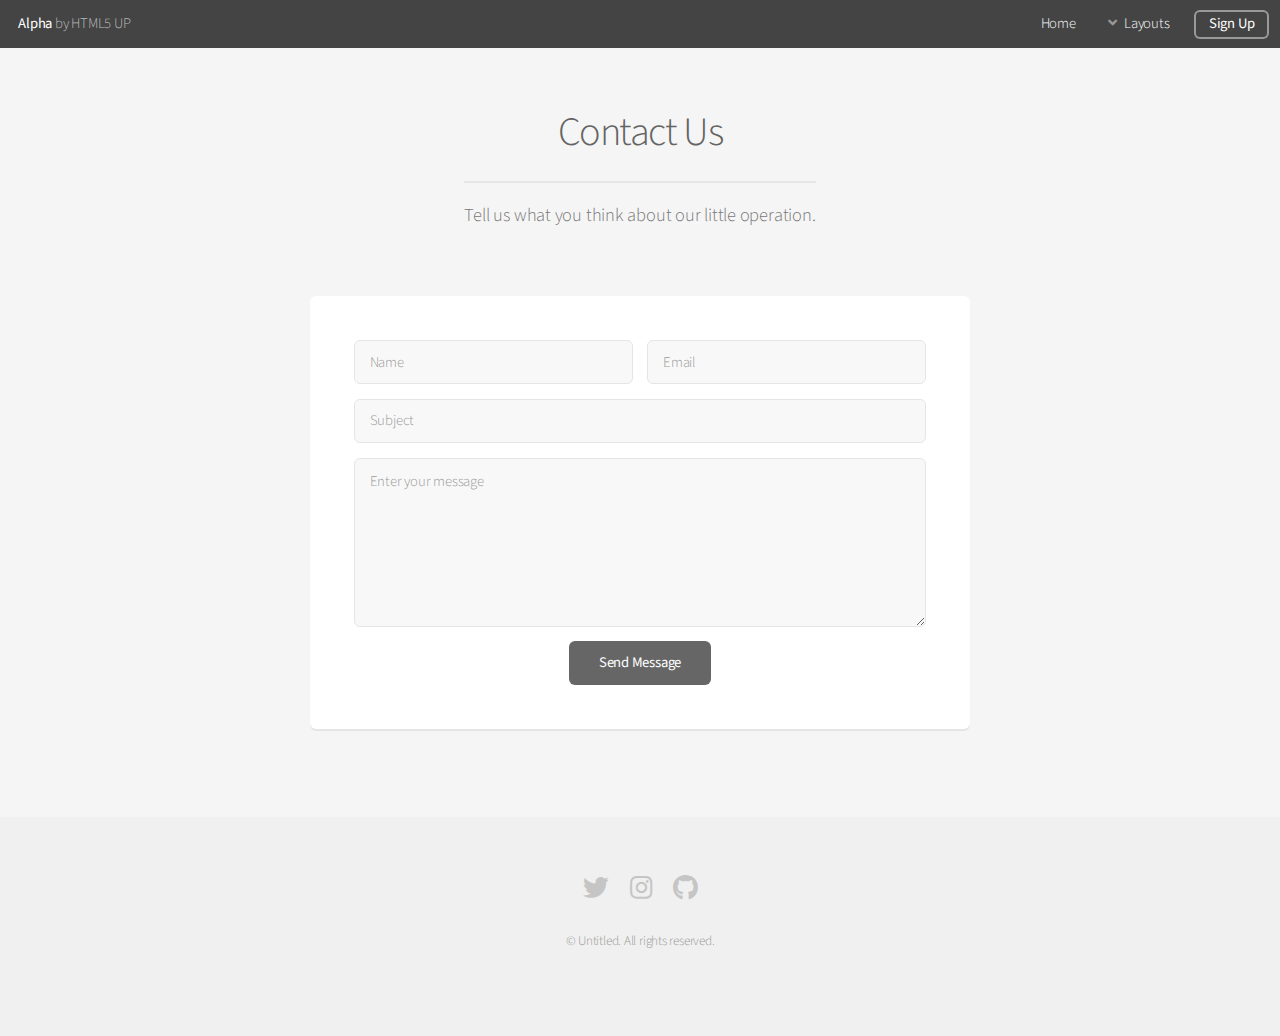
==== commit 713b21b6: "Template" ====
--- a/contact.html
+++ b/contact.html
@@ -74,19 +74,16 @@
 				</section>
 
 			<!-- Footer -->
-				<footer id="footer">
-					<ul class="icons">
-						<li><a href="#" class="icon brands fa-twitter"><span class="label">Twitter</span></a></li>
-						<li><a href="#" class="icon brands fa-facebook-f"><span class="label">Facebook</span></a></li>
-						<li><a href="#" class="icon brands fa-instagram"><span class="label">Instagram</span></a></li>
-						<li><a href="#" class="icon brands fa-github"><span class="label">Github</span></a></li>
-						<li><a href="#" class="icon brands fa-dribbble"><span class="label">Dribbble</span></a></li>
-						<li><a href="#" class="icon brands fa-google-plus"><span class="label">Google+</span></a></li>
-					</ul>
-					<ul class="copyright">
-						<li>&copy; Untitled. All rights reserved.</li><li>Design: <a href="http://html5up.net">HTML5 UP</a></li>
-					</ul>
-				</footer>
+			<footer id="footer">
+				<ul class="icons">
+					<li><a href="#" class="icon brands fa-twitter"><span class="label">Twitter</span></a></li>
+					<li><a href="#" class="icon brands fa-instagram"><span class="label">Instagram</span></a></li>
+					<li><a href="https://github.com/serupt" class="icon brands fa-github"><span class="label">Github</span></a></li>
+				</ul>
+				<ul class="copyright">
+					<li>&copy; Untitled. All rights reserved.</li>
+				</ul>
+			</footer>
 
 		</div>
 
